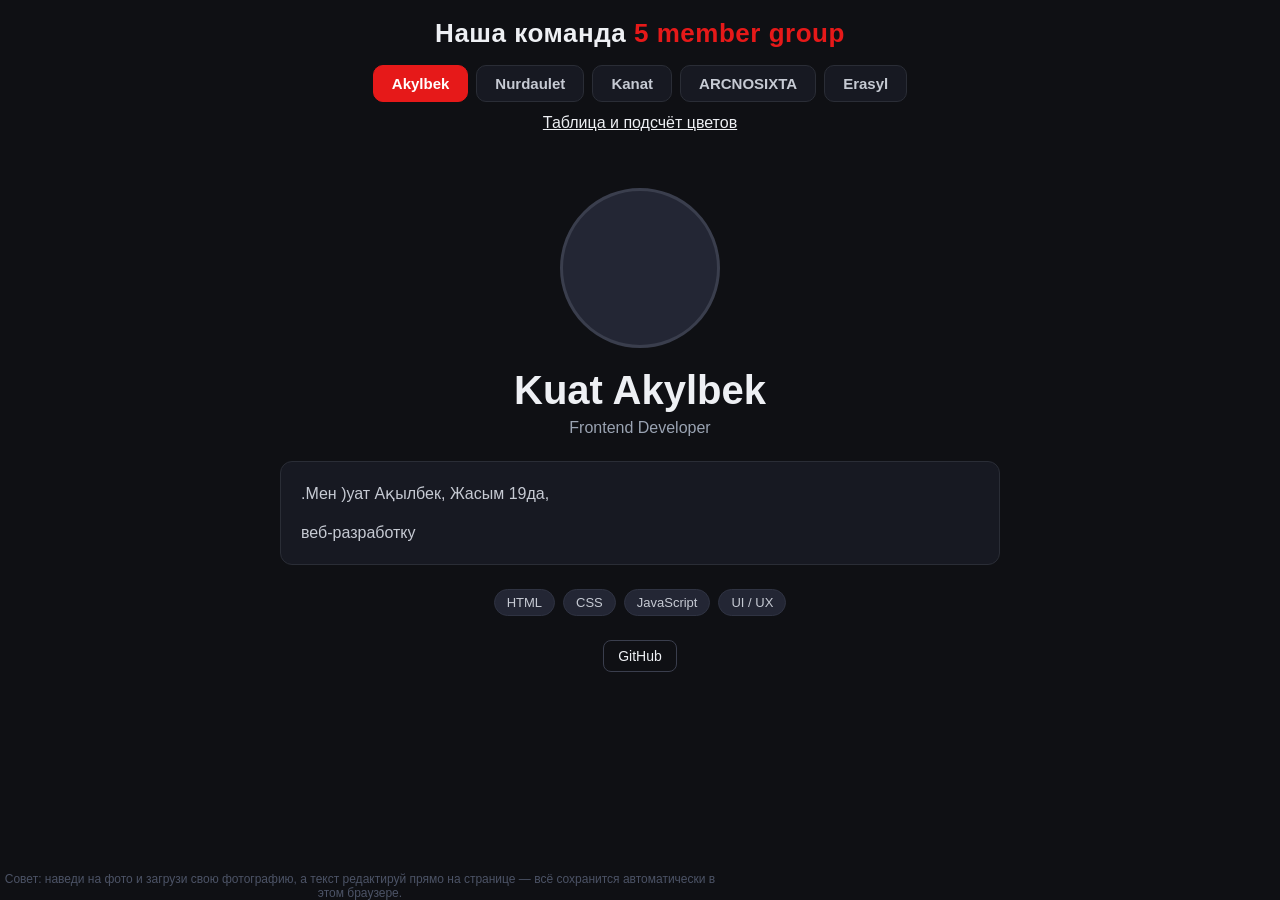
==== index.html @ 9bef9867 "feat: count table cells by selected color" ====
<!DOCTYPE html>
<html lang="ru">
<head>
<meta charset="UTF-8">
<meta name="viewport" content="width=device-width, initial-scale=1.0">
<title>Наша команда — 5 человек</title>
<style>
  * { box-sizing: border-box; margin: 0; padding: 0; }

  html, body { height: 100%; }

  body {
    font-family: Arial, Helvetica, sans-serif;
    background: #0f1014;
    color: #eef0f4;
    height: 100%;
    display: flex;
    flex-direction: column;
    overflow: hidden;
  }

  header {
    flex: 0 0 auto;
    text-align: center;
    padding: 18px 16px 16px;
  }

  h1 {
    font-size: clamp(18px, 3.5vw, 26px);
    font-weight: 800;
    letter-spacing: 0.02em;
    margin-bottom: 16px;
  }
  h1 span { color: #e61919; }

  .tabs {
    display: flex;
    flex-wrap: wrap;
    gap: 8px;
    justify-content: center;
  }

  .tab {
    cursor: pointer;
    border: 1px solid #2a2d36;
    background: #171922;
    color: #c6cad3;
    font-size: 15px;
    font-weight: 700;
    padding: 9px 18px;
    border-radius: 10px;
    transition: all 0.2s ease;
  }
  .tab:hover { border-color: #e61919; color: #fff; }
  .tab.active {
    background: #e61919;
    border-color: #e61919;
    color: #fff;
  }

  .panels {
    flex: 1 1 auto;
    width: 100%;
    overflow: hidden;
    position: relative;
  }

  .panel {
    display: none;
    position: absolute;
    inset: 0;
    width: 100%;
    height: 100%;
    overflow-y: auto;
    padding: 40px 20px 80px;
  }
  .panel.active {
    display: block;
  }
  .panel.from-right { animation: slideRight .3s ease; }
  .panel.from-left  { animation: slideLeft  .3s ease; }

  @keyframes slideRight {
    from { transform: translateX(100%); opacity: 0; }
    to   { transform: translateX(0);    opacity: 1; }
  }
  @keyframes slideLeft {
    from { transform: translateX(-100%); opacity: 0; }
    to   { transform: translateX(0);     opacity: 1; }
  }

  .profile {
    max-width: 860px;
    margin: 0 auto;
    display: flex;
    flex-direction: column;
    align-items: center;
    text-align: center;
  }

  .avatar {
    width: 160px;
    height: 160px;
    border-radius: 50%;
    background: #232634;
    border: 3px solid #3a3e4d;
    overflow: hidden;
    position: relative;
    display: flex;
    align-items: center;
    justify-content: center;
    margin-bottom: 20px;
    color: #6b7290;
    font-size: 13px;
  }
  .avatar img {
    width: 100%;
    height: 100%;
    object-fit: cover;
    display: none;
  }
  .avatar img.ok { display: block; }
  .avatar-btn {
    position: absolute;
    inset: 0;
    display: flex;
    align-items: center;
    justify-content: center;
    background: rgba(0,0,0,0.55);
    color: #fff;
    font-size: 13px;
    font-weight: 700;
    opacity: 0;
    cursor: pointer;
    transition: opacity 0.2s ease;
  }
  .avatar:hover .avatar-btn { opacity: 1; }

  .name {
    font-size: clamp(26px, 5vw, 40px);
    font-weight: 800;
    margin-bottom: 6px;
  }
  .role {
    color: #9aa3b2;
    font-size: 16px;
    margin-bottom: 24px;
  }

  .about {
    line-height: 1.7;
    color: #c6cad3;
    text-align: left;
    width: 100%;
    max-width: 720px;
    margin-bottom: 24px;
    padding: 18px 20px;
    background: #171922;
    border: 1px solid #2a2d36;
    border-radius: 12px;
  }
  .about p { margin-bottom: 12px; }
  .about p:last-child { margin-bottom: 0; }

  .tags { display: flex; flex-wrap: wrap; gap: 8px; justify-content: center; margin-bottom: 24px; }
  .tag {
    background: #232634;
    border: 1px solid #2f3342;
    border-radius: 999px;
    padding: 5px 12px;
    font-size: 13px;
    color: #c6cad3;
  }

  .links { display: flex; flex-wrap: wrap; gap: 10px; justify-content: center; }
  .links a {
    color: #eef0f4;
    text-decoration: none;
    font-size: 14px;
    border: 1px solid #3a3e4d;
    border-radius: 8px;
    padding: 7px 14px;
    transition: border-color 0.2s ease;
  }
  .links a:hover { border-color: #e61919; }

  /* редактируемые блоки */
  [contenteditable="true"] {
    outline: none;
    cursor: text;
  }
  [contenteditable="true"]:hover { box-shadow: 0 0 0 1px rgba(230,25,25,0.35); border-radius: 6px; }
  [contenteditable="true"]:focus { box-shadow: 0 0 0 2px rgba(230,25,25,0.6); border-radius: 6px; }

  .edit-hint {
    margin-top: 28px;
    font-size: 12px;
    color: #4c5366;
    text-align: center;
    max-width: 720px;
  }
  .assignment-link {
    display: inline-block;
    margin-top: 12px;
    color: #eef0f4;
  }
</style>
</head>
<body>

<header>
<h1>Наша команда <span>5 member group</span></h1>

<div class="tabs">
  <button class="tab active" data-tab="akyl">Akylbek</button>
  <button class="tab" data-tab="nurda">Nurdaulet</button>
  <button class="tab" data-tab="qana">Kanat</button>
  <button class="tab" data-tab="arcno">ARCNOSIXTA</button>
  <button class="tab" data-tab="era">Erasyl</button>
</div>
<a class="assignment-link" href="table.html">Таблица и подсчёт цветов</a>
</header>

<div class="panels">

  <section class="panel active from-right" id="akyl">
    <div class="profile">
      <div class="avatar">
        <img data-photo alt="Фото Akylbek">
        <label class="avatar-btn" for="file-akyl">Добавить фото</label>
        <input type="file" id="file-akyl" accept="image/*" hidden>
      </div>

      <h2 class="name" contenteditable="true" data-key="name">Kuat Akylbek</h2>
      <div class="role" contenteditable="true" data-key="role">Frontend Developer</div>

      <div class="about" contenteditable="true" data-key="about">
        <p>.Мен )уат Ақылбек, Жасым 19да, </p>
        <p>веб-разработку</p>
      </div>

      <div class="tags">
        <span class="tag">HTML</span>
        <span class="tag">CSS</span>
        <span class="tag">JavaScript</span>
        <span class="tag">UI / UX</span>
      </div>
      <div class="links">
        <a href="https://github.com/kuatakylbek44-ai">GitHub</a>
      </div>
    </div>
  </section>

  <section class="panel" id="nurda">
    <div class="profile">
      <div class="avatar">
        <img data-photo alt="Фото Nurdaulet">
        <label class="avatar-btn" for="file-nurda">Добавить фото</label>
        <input type="file" id="file-nurda" accept="image/*" hidden>
      </div>

      <h2 class="name" contenteditable="true" data-key="name">Nurdaulet</h2>
      <div class="role" contenteditable="true" data-key="role">Разработчик</div>

      <div class="about" contenteditable="true" data-key="about">
        <p>Студент 3 курса по специальности «Информационные системы». Работаю над мобильными приложениями на Flutter и развиваю веб-разработку.</p>
        <p>ЗAivia — умный счётчик калорий
Frontend-разработчик (Flutter)

Мобильное приложение с распознаванием еды по фото и подсчётом калорий.

Умные весы
Frontend-разработчик (Flutter)

Приложение, показывающее состав тела пользователя.</p>
      </div>

      <div class="tags">
        <span class="tag">JavaScript</span>
        <span class="tag">Backend</span>
      </div>
      <div class="links">
        <a href="tel:+77750767521">+7 775 076 7521</a>
      </div>
    </div>
  </section>

  <section class="panel" id="qana">
    <div class="profile">
      <div class="avatar">
        <img data-photo alt="Фото Kanat">
        <label class="avatar-btn" for="file-qana">Добавить фото</label>
        <input type="file" id="file-qana" accept="image/*" hidden>
      </div>

      <h2 class="name" contenteditable="true" data-key="name">Калмурзаев Канат</h2>
      <div class="role" contenteditable="true" data-key="role">Разработчик мобильных и веб-приложений</div>

      <div class="about" contenteditable="true" data-key="about">
        <p>Есімім Қанат. Астана Халықаралық Университетінде оқимын. ВТ-24А 3 курс студентімін. Қазіргі жұмысым iTrade компаниясында разработчик болып жумыс жасау</p>
        <p>Мақсатым жақсы разработчик болу</p>
      </div>

      <div class="tags">
        <span class="tag">Flutter</span>
        <span class="tag">Dart</span>
        <span class="tag">React</span>
        <span class="tag">JavaScript</span>
      </div>
      <div class="links">
        <a href="https://github.com/qalmurzayeev">GitHub</a>
        <a href="https://t.me/qalmurzayeevv">Telegram</a>
        <a href="mailto:qanatq@bk.ru">Почта</a>
      </div>
    </div>
  </section>

  <section class="panel" id="arcno">
    <div class="profile">
      <div class="avatar">
        <img data-photo alt="Фото ARCNOSIXTA" href="sites/arcno-photo.png">
        <label class="avatar-btn" for="file-arcno">Добавить фото</label>
        <input type="file" id="file-arcno" accept="image/*" hidden>
      </div>

      <h2 class="name" contenteditable="true" data-key="name">ARCNOSIXTA</h2>
      <div class="role" contenteditable="true" data-key="role">Продакт-менеджер / Frontend</div>

      <div class="about" contenteditable="true" data-key="about">
        <p>Был проект менеджером несколько проектов и в том числе проекты которые вышли в продакшен</p>
        <p>Создаю продукты на языке dart и бэкенд включительно</p>
      </div>

      <div class="tags">
        <span class="tag">Тактика</span>
        <span class="tag">JS</span>
        <span class="tag">CSS</span>
        <span class="tag">Deploy</span>
      </div>
      <div class="links">
        <a href="mailto:arcnosixta@gmail.com">Почта</a>
      </div>
    </div>
  </section>

  <section class="panel" id="era">
    <div class="profile">
      <div class="avatar">
        <img data-photo alt="Фото Erasyl">
        <label class="avatar-btn" for="file-era">Добавить фото</label>
        <input type="file" id="file-era" accept="image/*" hidden>
      </div>

      <h2 class="name" contenteditable="true" data-key="name">Erasyl</h2>
      <div class="role" contenteditable="true" data-key="role">Frontend Developer</div>

      <div class="about" contenteditable="true" data-key="about">
        <p>Меня зовут Куанышбек Ерасыл. Я студент 3-го курса группы ВТ-24. Активно развиваюсь в сферe IT и обучаюсь на UI/UX дизайнера, объединяя технический бэкграунд с проектированием удобных интерфейсов.</p>
        <p>На данный момент я находилась/находился в начале своего профессионального пути и активно развиваюсь как разработчик-самоучка.</p>
      </div>

      <div class="tags">
        <span class="tag">Three.js</span>
        <span class="tag">JavaScript</span>
        <span class="tag">Animation</span>
      </div>
      <div class="links">
        <a href="mailto:kuanysbek198@gmail.com">Почта</a>
      </div>
    </div>
  </section>

</div>

<div class="edit-hint">
  Совет: наведи на фото и загрузи свою фотографию, а текст редактируй прямо на странице — всё сохранится автоматически в этом браузере.
</div>

<script>
  var tabs = document.querySelectorAll('.tab');
  var panels = document.querySelectorAll('.panel');
  var current = Array.prototype.indexOf.call(panels, document.querySelector('.panel.active'));

  tabs.forEach(function (tab, index) {
    tab.addEventListener('click', function () {
      if (index === current) return;

      tabs.forEach(function (t) { t.classList.remove('active'); });
      tab.classList.add('active');

      var target = document.getElementById(tab.dataset.tab);
      target.classList.remove('from-left', 'from-right');
      target.classList.add('active', index > current ? 'from-right' : 'from-left');

      panels.forEach(function (p) {
        if (p !== target) p.classList.remove('active');
      });

      current = index;
    });
  });

  /* ---------- сохранение текста ---------- */
  var store = {
    get: function (k) { try { return localStorage.getItem(k); } catch (e) { return null; } },
    set: function (k, v) { try { localStorage.setItem(k, v); } catch (e) {} }
  };

  document.querySelectorAll('.panel').forEach(function (panel) {
    var id = panel.id;

    panel.querySelectorAll('[data-key]').forEach(function (el) {
      var key = id + '_' + el.dataset.key;
      var saved = store.get(key);
      if (saved && saved.trim()) el.innerHTML = saved;
      el.addEventListener('input', function () { store.set(key, el.innerHTML); });
      el.addEventListener('blur', function () { store.set(key, el.innerHTML); });
    });

    var input = panel.querySelector('input[type="file"]');
    var img = panel.querySelector('[data-photo]');

    var savedPhoto = store.get(id + '_photo');
    if (savedPhoto) { img.src = savedPhoto; img.classList.add('ok'); }

    input.addEventListener('change', function () {
      var file = input.files && input.files[0];
      if (!file) return;
      var reader = new FileReader();
      reader.onload = function () {
        img.src = reader.result;
        img.classList.add('ok');
        store.set(id + '_photo', reader.result);
      };
      reader.readAsDataURL(file);
    });
  });
</script>

</body>
</html>
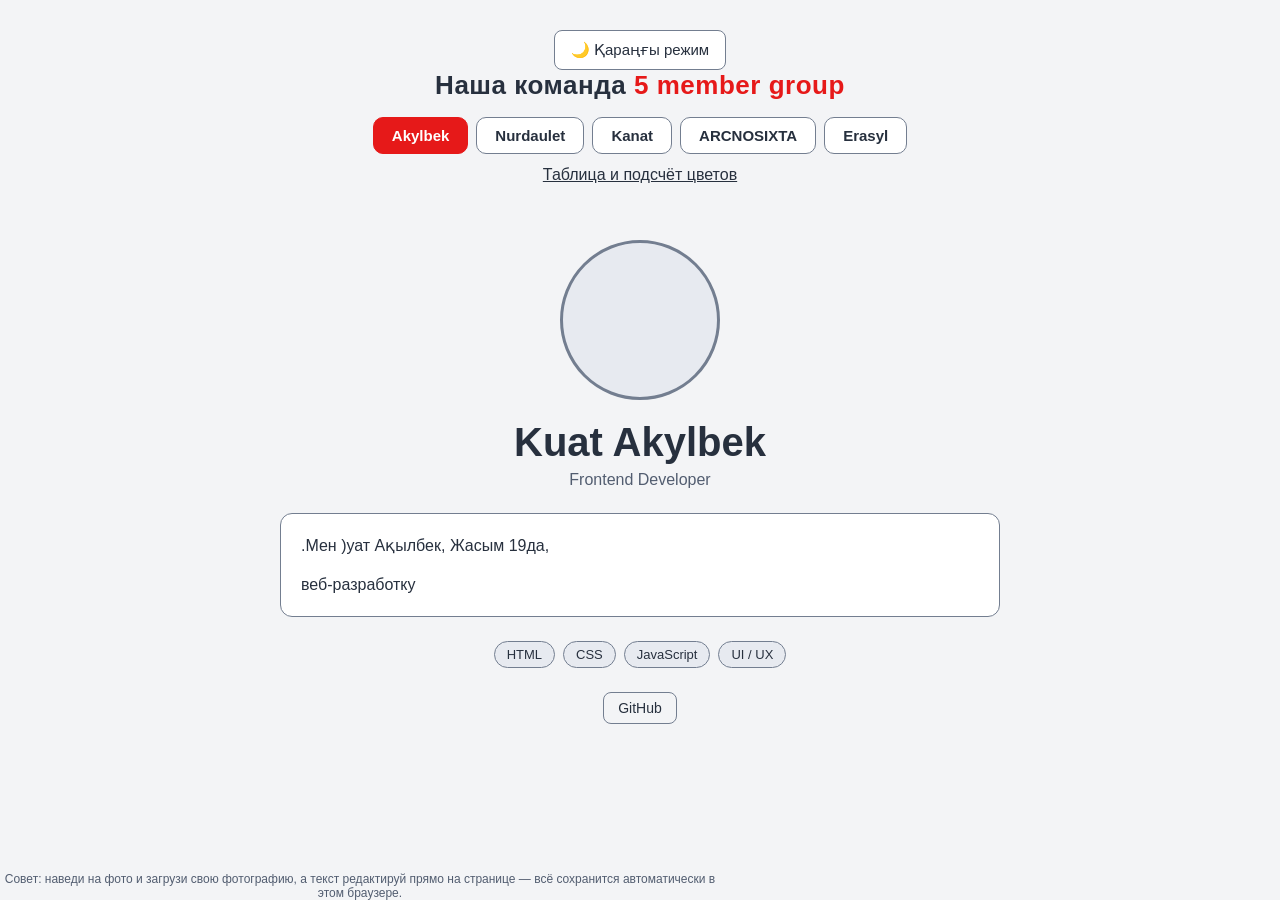
==== commit bd5b7147: "feat: add light and dark theme toggle" ====
--- a/index.html
+++ b/index.html
@@ -5,14 +5,36 @@
 <meta name="viewport" content="width=device-width, initial-scale=1.0">
 <title>Наша команда — 5 человек</title>
 <style>
+  /* Ашық режимнің түстері. */
+  :root {
+    color-scheme: light;
+    --page-bg: #f3f4f6;
+    --text: #27303e;
+    --surface: #ffffff;
+    --soft-bg: #e7eaf0;
+    --muted: #525d70;
+    --border: #737e90;
+  }
+
+  /* Қараңғы режимнің түстері. */
+  body.dark-mode {
+    color-scheme: dark;
+    --page-bg: #0f1014;
+    --text: #eef0f4;
+    --surface: #171922;
+    --soft-bg: #232634;
+    --muted: #b5bdcc;
+    --border: #8792a5;
+  }
+
   * { box-sizing: border-box; margin: 0; padding: 0; }
 
   html, body { height: 100%; }
 
   body {
     font-family: Arial, Helvetica, sans-serif;
-    background: #0f1014;
-    color: #eef0f4;
+    background: var(--page-bg);
+    color: var(--text);
     height: 100%;
     display: flex;
     flex-direction: column;
@@ -42,16 +64,16 @@
 
   .tab {
     cursor: pointer;
-    border: 1px solid #2a2d36;
-    background: #171922;
-    color: #c6cad3;
+    border: 1px solid var(--border);
+    background: var(--surface);
+    color: var(--text);
     font-size: 15px;
     font-weight: 700;
     padding: 9px 18px;
     border-radius: 10px;
     transition: all 0.2s ease;
   }
-  .tab:hover { border-color: #e61919; color: #fff; }
+  .tab:hover { border-color: #e61919; color: var(--text); }
   .tab.active {
     background: #e61919;
     border-color: #e61919;
@@ -102,15 +124,15 @@
     width: 160px;
     height: 160px;
     border-radius: 50%;
-    background: #232634;
-    border: 3px solid #3a3e4d;
+    background: var(--soft-bg);
+    border: 3px solid var(--border);
     overflow: hidden;
     position: relative;
     display: flex;
     align-items: center;
     justify-content: center;
     margin-bottom: 20px;
-    color: #6b7290;
+    color: var(--muted);
     font-size: 13px;
   }
   .avatar img {
@@ -142,21 +164,21 @@
     margin-bottom: 6px;
   }
   .role {
-    color: #9aa3b2;
+    color: var(--muted);
     font-size: 16px;
     margin-bottom: 24px;
   }
 
   .about {
     line-height: 1.7;
-    color: #c6cad3;
+    color: var(--text);
     text-align: left;
     width: 100%;
     max-width: 720px;
     margin-bottom: 24px;
     padding: 18px 20px;
-    background: #171922;
-    border: 1px solid #2a2d36;
+    background: var(--surface);
+    border: 1px solid var(--border);
     border-radius: 12px;
   }
   .about p { margin-bottom: 12px; }
@@ -164,20 +186,20 @@
 
   .tags { display: flex; flex-wrap: wrap; gap: 8px; justify-content: center; margin-bottom: 24px; }
   .tag {
-    background: #232634;
-    border: 1px solid #2f3342;
+    background: var(--soft-bg);
+    border: 1px solid var(--border);
     border-radius: 999px;
     padding: 5px 12px;
     font-size: 13px;
-    color: #c6cad3;
+    color: var(--text);
   }
 
   .links { display: flex; flex-wrap: wrap; gap: 10px; justify-content: center; }
   .links a {
-    color: #eef0f4;
+    color: var(--text);
     text-decoration: none;
     font-size: 14px;
-    border: 1px solid #3a3e4d;
+    border: 1px solid var(--border);
     border-radius: 8px;
     padding: 7px 14px;
     transition: border-color 0.2s ease;
@@ -195,20 +217,46 @@
   .edit-hint {
     margin-top: 28px;
     font-size: 12px;
-    color: #4c5366;
+    color: var(--muted);
     text-align: center;
     max-width: 720px;
   }
   .assignment-link {
     display: inline-block;
     margin-top: 12px;
-    color: #eef0f4;
-  }
+    color: var(--text);
+  }
+
+  .theme-toggle {
+    margin-top: 12px;
+    padding: 10px 16px;
+    border: 1px solid var(--border);
+    border-radius: 8px;
+    background: var(--surface);
+    color: var(--text);
+    font-size: 15px;
+    cursor: pointer;
+  }
+  .theme-toggle:hover { background: var(--soft-bg); }
+  button:focus-visible, a:focus-visible, input:focus-visible,
+  select:focus-visible, textarea:focus-visible {
+    outline: 2px solid var(--text);
+    outline-offset: 3px;
+  }
+  input, select, textarea {
+    background: var(--surface);
+    color: var(--text);
+    border: 1px solid var(--border);
+  }
+  table { border-collapse: collapse; background: var(--surface); }
+  th, td { border: 1px solid var(--border); }
 </style>
+<script src="theme.js" defer></script>
 </head>
 <body>
 
 <header>
+<button id="theme-toggle" class="theme-toggle" type="button">🌙 Қараңғы режим</button>
 <h1>Наша команда <span>5 member group</span></h1>
 
 <div class="tabs">
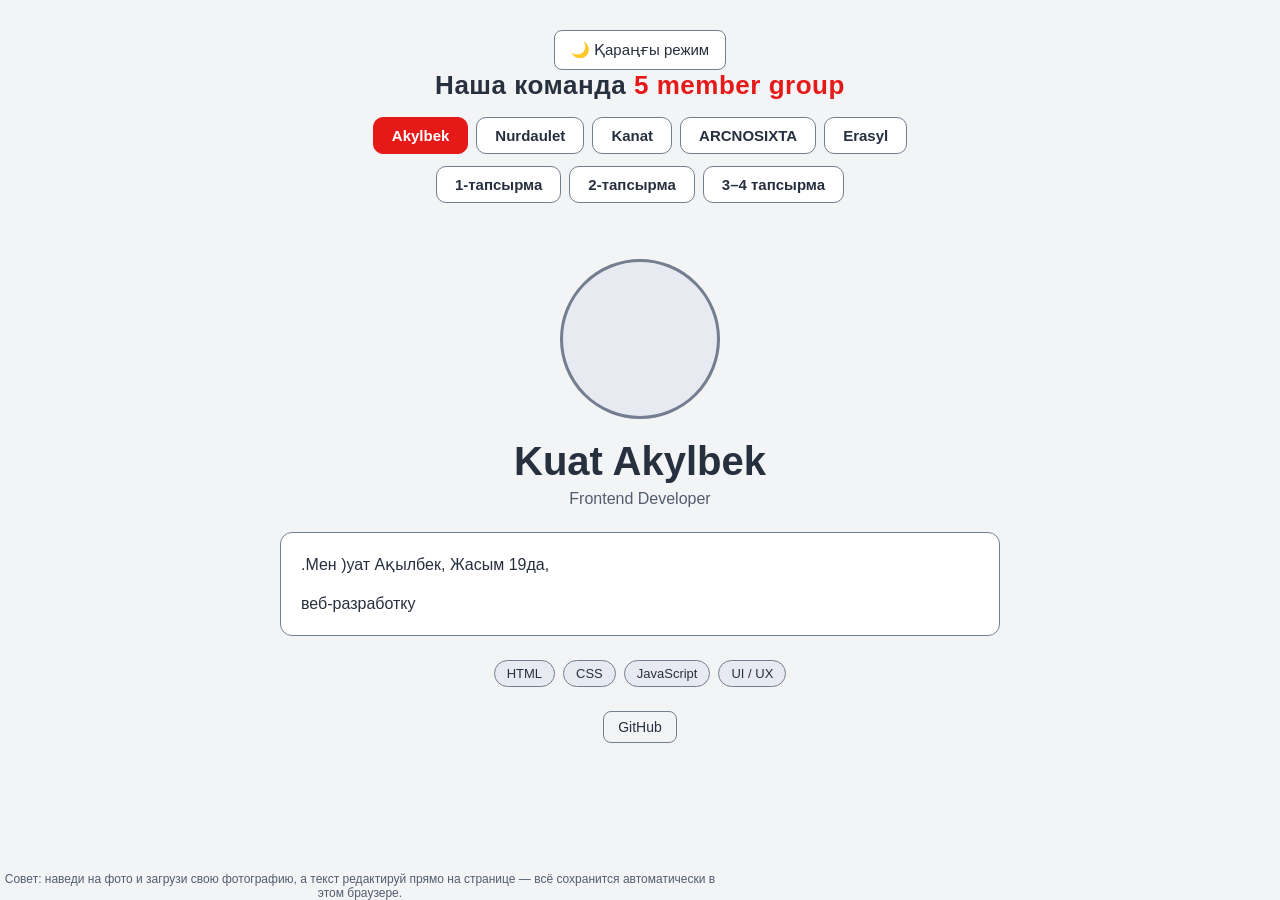
==== commit 54f12d62: "тапсырмалар" ====
--- a/index.html
+++ b/index.html
@@ -221,11 +221,6 @@
     text-align: center;
     max-width: 720px;
   }
-  .assignment-link {
-    display: inline-block;
-    margin-top: 12px;
-    color: var(--text);
-  }
 
   .theme-toggle {
     margin-top: 12px;
@@ -250,6 +245,72 @@
   }
   table { border-collapse: collapse; background: var(--surface); }
   th, td { border: 1px solid var(--border); }
+  .assignment-tabs {
+    display: flex;
+    justify-content: center;
+    flex-wrap: wrap;
+    gap: 8px;
+    margin-top: 12px;
+  }
+  .panels { min-height: 0; }
+  .assignment-card {
+    max-width: 800px;
+    margin: 0 auto;
+    padding: 24px;
+    background: var(--surface);
+    border: 1px solid var(--border);
+    border-radius: 12px;
+    line-height: 1.5;
+  }
+  .assignment-card h2 { margin-bottom: 12px; }
+  .assignment-card p { margin: 12px 0; color: var(--muted); }
+  .assignment-card form, .count-controls {
+    display: flex;
+    flex-wrap: wrap;
+    align-items: flex-end;
+    gap: 15px;
+    margin-top: 20px;
+  }
+  .assignment-card label { display: flex; flex-direction: column; gap: 6px; }
+  .assignment-card input, .assignment-card select {
+    padding: 10px;
+    border-radius: 6px;
+    font-size: 16px;
+  }
+  .assignment-card input { width: 100px; }
+  .task-button {
+    padding: 12px 18px;
+    background: #b31515;
+    color: white;
+    border: none;
+    border-radius: 6px;
+    font-size: 16px;
+    cursor: pointer;
+  }
+  .task-button:hover { background: #901111; }
+  .table-container { overflow-x: auto; margin: 20px 0; }
+  #table td { min-width: 50px; height: 50px; cursor: pointer; }
+  #greeting { font-size: 20px; font-weight: bold; }
+  #change-paragraph, .demo-element {
+    padding: 16px;
+    background: var(--soft-bg);
+    border: 1px solid var(--border);
+    border-radius: 8px;
+  }
+  #change-paragraph { cursor: pointer; }
+  #change-paragraph:focus-visible { outline: 2px solid var(--text); }
+  .demo-element { margin: 16px 0; }
+  .demo-element.active { background: #b31515; color: white; }
+  .new-div {
+    width: calc(100% - 40px);
+    max-width: 800px;
+    margin: 0 auto 20px;
+    padding: 16px 20px;
+    background: var(--surface);
+    border: 1px solid var(--border);
+    border-radius: 8px;
+    flex-shrink: 0;
+  }
 </style>
 <script src="theme.js" defer></script>
 </head>
@@ -266,7 +327,11 @@
   <button class="tab" data-tab="arcno">ARCNOSIXTA</button>
   <button class="tab" data-tab="era">Erasyl</button>
 </div>
-<a class="assignment-link" href="table.html">Таблица и подсчёт цветов</a>
+<div class="assignment-tabs" aria-label="Тапсырмалар">
+  <button class="tab" type="button" data-tab="task1">1-тапсырма</button>
+  <button class="tab" type="button" data-tab="task2">2-тапсырма</button>
+  <button class="tab" type="button" data-tab="task34">3–4 тапсырма</button>
+</div>
 </header>
 
 <div class="panels">
@@ -418,6 +483,62 @@
     </div>
   </section>
 
+<section class="panel assignment-panel" id="task1">
+  <div class="assignment-card">
+    <h2>1-тапсырма</h2>
+    <p class="assignment-hint">Мәтін JavaScript арқылы өзгереді. Төмендегі абзацты басып көріңіз.</p>
+    <p id="greeting">Бұл бастапқы мәтін.</p>
+    <div class="old-element">Бұл ескі элемент жойылады.</div>
+    <div id="paragraph-container"></div>
+  </div>
+</section>
+
+<section class="panel assignment-panel" id="task2">
+  <div class="assignment-card">
+    <h2>2-тапсырма</h2>
+    <p>Батырманы басқанда active класы қосылады немесе жойылады.</p>
+    <div id="class-element" class="demo-element example">Кластарды басқару</div>
+    <button type="button" id="toggle-class" class="task-button">active класын ауыстыру</button>
+    <p id="class-list" aria-live="polite"></p>
+  </div>
+</section>
+
+<section class="panel assignment-panel" id="task34">
+  <div class="assignment-card">
+  <h2>3–4 тапсырма — кесте және тақырып</h2>
+  <p>Введите количество строк и столбцов от 1 до 30.</p>
+
+  <form id="table-form">
+    <label for="rows">Строки
+      <input id="rows" type="number" min="1" max="30" step="1" value="3" required>
+    </label>
+    <label for="columns">Столбцы
+      <input id="columns" type="number" min="1" max="30" step="1" value="4" required>
+    </label>
+    <button class="task-button" type="submit">Создать таблицу</button>
+  </form>
+
+  <p id="message" aria-live="polite">Таблица появится после нажатия кнопки.</p>
+  <div class="table-container">
+    <table id="table" aria-label="Созданная таблица"></table>
+  </div>
+
+  <p>Нажимайте на ячейку, чтобы менять её цвет: красный, зелёный, синий, жёлтый.</p>
+  <div class="count-controls">
+  <div>
+  <label for="count-color">Цвет для подсчёта</label>
+  <select id="count-color">
+    <option value="red">Красный</option>
+    <option value="green">Зелёный</option>
+    <option value="blue">Синий</option>
+    <option value="yellow">Жёлтый</option>
+  </select>
+  </div>
+  <button class="task-button" id="count-button" type="button">Подсчитать</button>
+  </div>
+  <p id="count-result" aria-live="polite">Выберите цвет и нажмите «Подсчитать».</p>
+  </div>
+</section>
 </div>
 
 <div class="edit-hint">
@@ -444,6 +565,9 @@
         if (p !== target) p.classList.remove('active');
       });
 
+      // Тапсырмаларда профиль кеңесін жасырамыз.
+      document.querySelector('.edit-hint').hidden = target.classList.contains('assignment-panel');
+      document.querySelector('.new-div').hidden = target.id !== 'task1';
       current = index;
     });
   });
@@ -454,7 +578,7 @@
     set: function (k, v) { try { localStorage.setItem(k, v); } catch (e) {} }
   };
 
-  document.querySelectorAll('.panel').forEach(function (panel) {
+  document.querySelectorAll('.panel:not(.assignment-panel)').forEach(function (panel) {
     var id = panel.id;
 
     panel.querySelectorAll('[data-key]').forEach(function (el) {
@@ -485,5 +609,8 @@
   });
 </script>
 
+<script src="sites/cell-colors.js"></script>
+<script src="color-count.js"></script>
+<script src="assignments.js"></script>
 </body>
 </html>
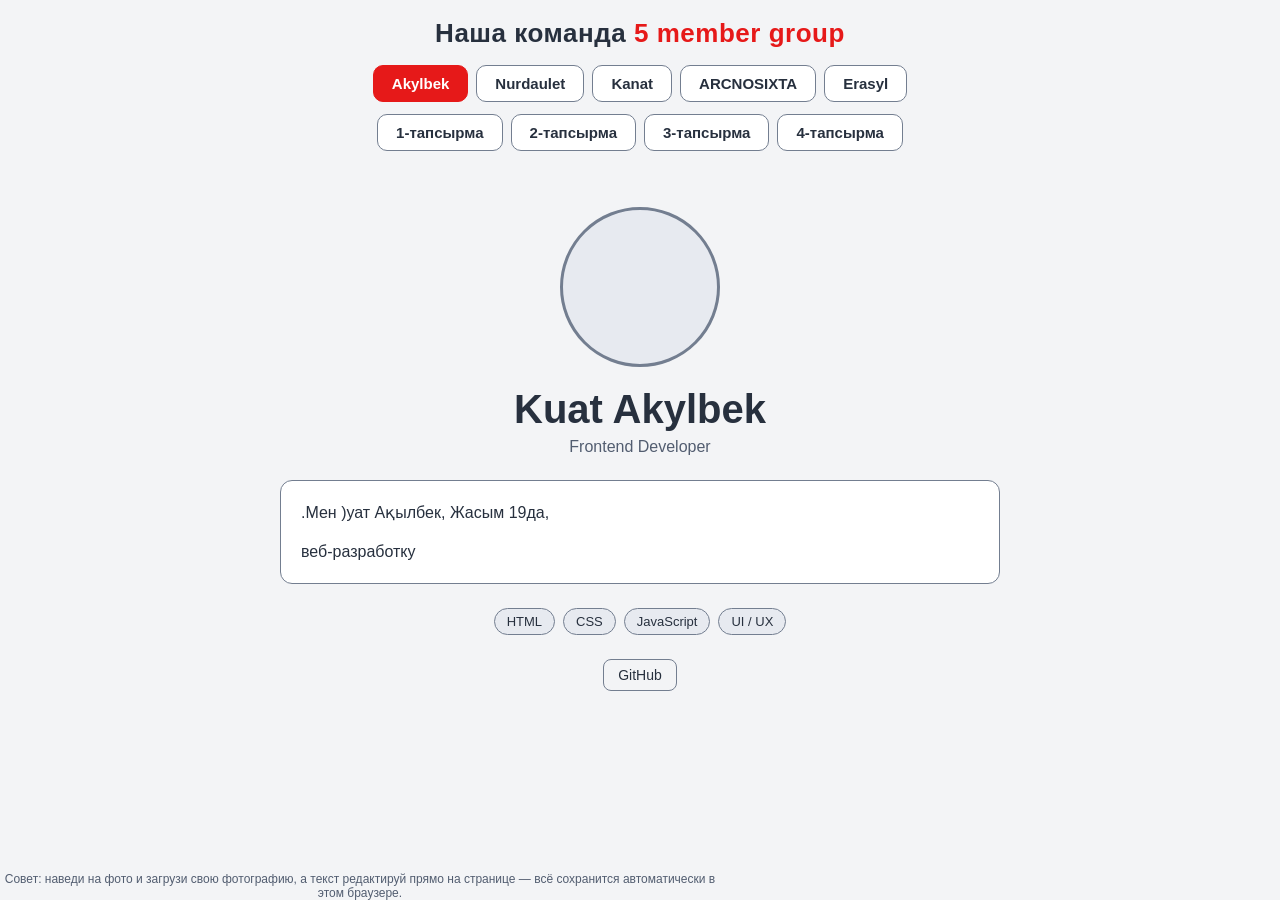
==== commit fc181cb7: "түстер" ====
--- a/index.html
+++ b/index.html
@@ -317,7 +317,6 @@
 <body>
 
 <header>
-<button id="theme-toggle" class="theme-toggle" type="button">🌙 Қараңғы режим</button>
 <h1>Наша команда <span>5 member group</span></h1>
 
 <div class="tabs">
@@ -330,7 +329,8 @@
 <div class="assignment-tabs" aria-label="Тапсырмалар">
   <button class="tab" type="button" data-tab="task1">1-тапсырма</button>
   <button class="tab" type="button" data-tab="task2">2-тапсырма</button>
-  <button class="tab" type="button" data-tab="task34">3–4 тапсырма</button>
+  <button class="tab" type="button" data-tab="task3">3-тапсырма</button>
+  <button class="tab" type="button" data-tab="task4">4-тапсырма</button>
 </div>
 </header>
 
@@ -503,9 +503,9 @@
   </div>
 </section>
 
-<section class="panel assignment-panel" id="task34">
+<section class="panel assignment-panel" id="task3">
   <div class="assignment-card">
-  <h2>3–4 тапсырма — кесте және тақырып</h2>
+  <h2>3-тапсырма — кесте</h2>
   <p>Введите количество строк и столбцов от 1 до 30.</p>
 
   <form id="table-form">
@@ -537,6 +537,15 @@
   <button class="task-button" id="count-button" type="button">Подсчитать</button>
   </div>
   <p id="count-result" aria-live="polite">Выберите цвет и нажмите «Подсчитать».</p>
+  <p id="all-colors-result" aria-live="polite">Боялған ұяшықтар жоқ.</p>
+  </div>
+</section>
+
+<section class="panel assignment-panel" id="task4">
+  <div class="assignment-card">
+    <h2>4-тапсырма — қараңғы режим</h2>
+    <p>Батырманы басып, ашық және қараңғы режимді ауыстырыңыз.</p>
+    <button id="theme-toggle" class="theme-toggle" type="button">🌙 Қараңғы режим</button>
   </div>
 </section>
 </div>
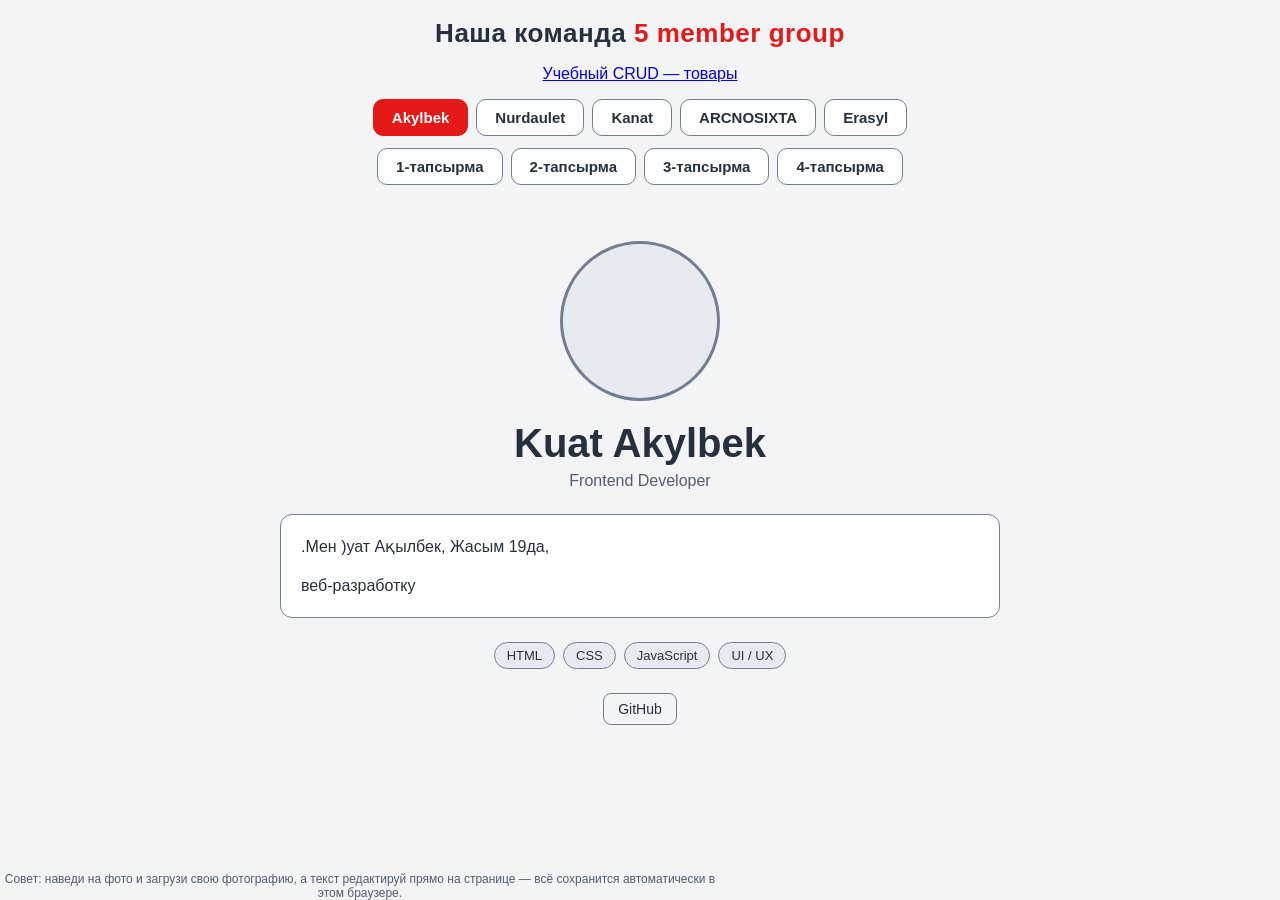
==== commit b0ffcc68: "Старт" ====
--- a/index.html
+++ b/index.html
@@ -291,7 +291,7 @@
   .table-container { overflow-x: auto; margin: 20px 0; }
   #table td { min-width: 50px; height: 50px; cursor: pointer; }
   #greeting { font-size: 20px; font-weight: bold; }
-  #change-paragraph, .demo-element {
+  #change-paragraph, .demo-element, .old-element {
     padding: 16px;
     background: var(--soft-bg);
     border: 1px solid var(--border);
@@ -299,7 +299,9 @@
   }
   #change-paragraph { cursor: pointer; }
   #change-paragraph:focus-visible { outline: 2px solid var(--text); }
-  .demo-element { margin: 16px 0; }
+  .demo-element, .old-element { margin: 16px 0; }
+  .element-actions { display: flex; flex-wrap: wrap; gap: 10px; margin: 16px 0; }
+  .task-button:disabled { opacity: 0.5; cursor: default; }
   .demo-element.active { background: #b31515; color: white; }
   .new-div {
     width: calc(100% - 40px);
@@ -318,6 +320,7 @@
 
 <header>
 <h1>Наша команда <span>5 member group</span></h1>
+<p style="margin-bottom: 16px"><a href="crud.html">Учебный CRUD — товары</a></p>
 
 <div class="tabs">
   <button class="tab active" data-tab="akyl">Akylbek</button>
@@ -486,9 +489,14 @@
 <section class="panel assignment-panel" id="task1">
   <div class="assignment-card">
     <h2>1-тапсырма</h2>
-    <p class="assignment-hint">Мәтін JavaScript арқылы өзгереді. Төмендегі абзацты басып көріңіз.</p>
+    <p class="assignment-hint">Батырмалармен элемент қосып, жойып көріңіз. Абзацты қайта басқанда бастапқы түрі қайтады.</p>
     <p id="greeting">Бұл бастапқы мәтін.</p>
-    <div class="old-element">Бұл ескі элемент жойылады.</div>
+    <button id="change-greeting" class="task-button" type="button">Мәтінді өзгерту</button>
+    <div class="old-element">Бұл ескі элемент.</div>
+    <div class="element-actions">
+      <button id="create-element" class="task-button" type="button">Жаңа элемент жасау</button>
+      <button id="delete-element" class="task-button" type="button">Ескі элементті жою</button>
+    </div>
     <div id="paragraph-container"></div>
   </div>
 </section>
@@ -576,7 +584,8 @@
 
       // Тапсырмаларда профиль кеңесін жасырамыз.
       document.querySelector('.edit-hint').hidden = target.classList.contains('assignment-panel');
-      document.querySelector('.new-div').hidden = target.id !== 'task1';
+      var newDiv = document.querySelector('.new-div');
+      if (newDiv) newDiv.hidden = target.id !== 'task1';
       current = index;
     });
   });
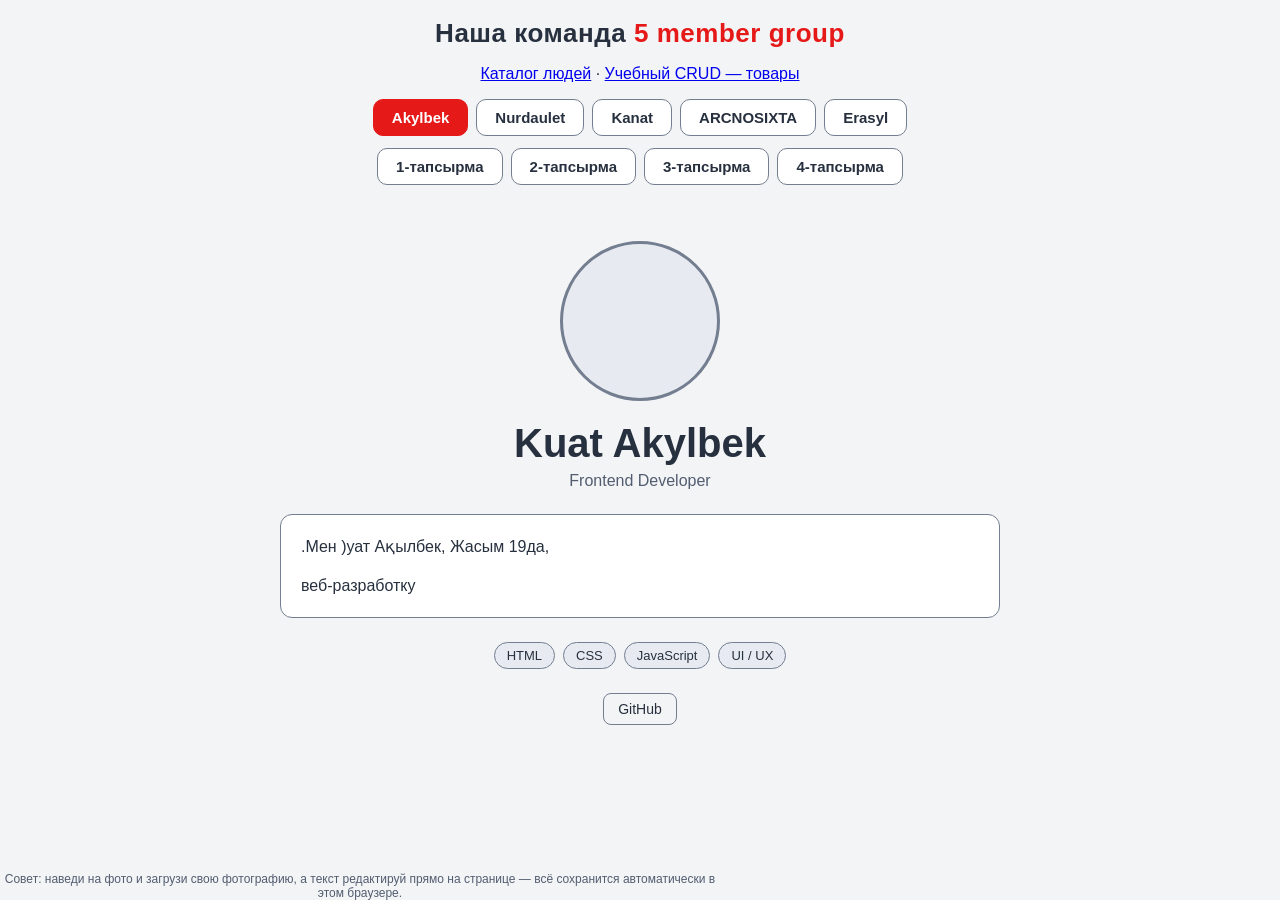
==== commit 80d48691: "Add people directory foundation and four-person implementation plan" ====
--- a/index.html
+++ b/index.html
@@ -320,7 +320,7 @@
 
 <header>
 <h1>Наша команда <span>5 member group</span></h1>
-<p style="margin-bottom: 16px"><a href="crud.html">Учебный CRUD — товары</a></p>
+<p style="margin-bottom: 16px"><a href="users.html">Каталог людей</a> · <a href="crud.html">Учебный CRUD — товары</a></p>
 
 <div class="tabs">
   <button class="tab active" data-tab="akyl">Akylbek</button>
